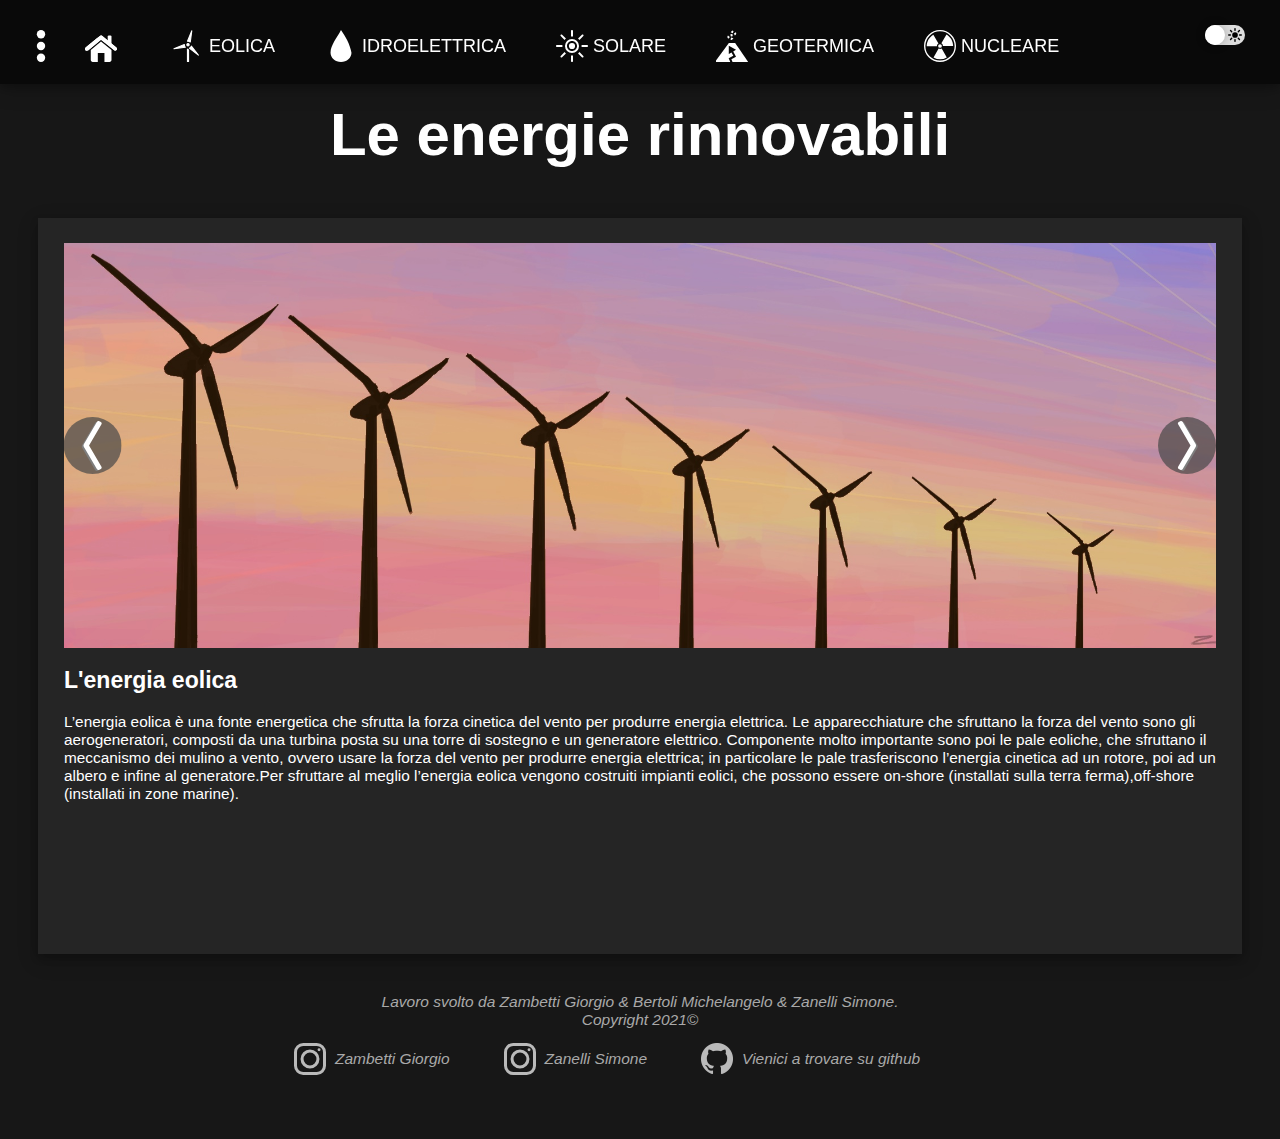
==== html/index.html @ 28c37259 "footer upgrade" ====
<!DOCTYPE html>
<html lang="it">
  <head>
    <meta charset="UTF-8" />
    <meta http-equiv="X-UA-Compatible" content="IE=edge" />
    <meta name="viewport" content="width=device-width, initial-scale=1.0" />
    <meta
      name="author"
      content="Zambetti Giorgio, Zanelli Simone & Bertoli Michelangelo"
    />
    <link rel="stylesheet" href="../css/header.css" />
    <link rel="shortcut icon" href="../images/earth.png" type="image/x-icon" />
    <link
      rel="stylesheet"
      id="csscolors"
      class="dark"
      href="../css/dark-theme.css"
    />
    <link rel="stylesheet" href="../css/site.css" />
    <script src="../js/theme-changer.js"></script>
    <script src="../js/header.js"></script>
    <script src="../js/more.js"></script>
    <title>Le energie rinnovabili</title>
    <script src="../js/image-viewer.js"></script>
  </head>
  <body onload="startTimer();">
    <header id="header">
      <nav id="header-nav" class="unselectable">
        <div id="header-nav-left">
          <ul>
            <li class="header-nav-item" id="header-seemore" onclick="more();">
              <img src="../images/see-more-icon.svg" alt="..." class="icon" />
            </li>
            <li class="header-nav-item">
              <a href="index.html"
                ><img
                  id="see-more-icon"
                  src="../images/home-icon.svg"
                  alt="home"
                  class="icon"
              /></a>
            </li>

            <li class="header-nav-item">
              <a href="energia-eolica.html"
                ><img
                  src="../images/wind-icon.svg"
                  alt="Pala eolica"
                  class="icon" /></a
              ><a href="energia-eolica.html">Eolica</a>
            </li>
            <li class="header-nav-item">
              <a href="energia-idroelettrica.html"
                ><img
                  src="../images/water-icon.svg"
                  alt="Goccia acqua"
                  class="icon" /></a
              ><a href="energia-idroelettrica.html">Idroelettrica</a>
            </li>
            <li class="header-nav-item">
              <a href="energia-solare.html"
                ><img src="../images/sun-icon.svg" alt="Sole" class="icon" /></a
              ><a href="energia-solare.html">Solare</a>
            </li>
            <li class="header-nav-item">
              <a href="energia-geotermica.html"
                ><img
                  src="../images/volcano-icon.svg"
                  alt="Vulcano"
                  class="icon" /></a
              ><a href="energia-geotermica.html">Geotermica</a>
            </li>
            <li class="header-nav-item">
              <a href="energia-nucleare.html"
                ><img
                  src="../images/nuclear-icon.svg"
                  class="icon"
                  alt="Simbolo del nucleare" /></a
              ><a href="energia-nucleare.html">Nucleare</a>
            </li>
            <li class="header-nav-item">
              <a href="combustione-fossile.html"
                ><img
                  src="../images/oil-icon.svg"
                  alt="Trivella"
                  class="icon" /></a
              ><a href="combustione-fossile.html">Combustione fossile</a>
            </li>
          </ul>
        </div>

        <div id="header-nav-right">
          <div id="theme-changer">
            <label class="toggle" for="Toggle">
              <input
                class="toggle-input"
                type="checkbox"
                id="Toggle"
                onchange="themeChange();"
              />
              <span class="toggle-fill">
                <img src="../images/dark-theme-icon.svg" alt="" />
                <img src="../images/light-theme-icon.svg" alt="" />
              </span>
            </label>
          </div>
        </div>
      </nav>

      <div id="header-menu">
        <ul>
          <li class="header-nav-item">
            <a href="energia-eolica.html"
              ><img
                src="../images/wind-icon.svg"
                alt="Pala eolica"
                class="icon" /></a
            ><a href="energia-eolica.html">Eolica</a>
            <ul class="header-menu-link">
              <li>
                <a href="energia-eolica.html#definizione">Definizione</a>
              </li>
              <li>
                <a href="energia-eolica.html#storia">Storia</a>
              </li>
              <li>
                <a href="energia-eolica.html#parchi">I parchi eolici</a>
              </li>
              <li>
                <a href="energia-eolica.html#domestia">Uso domestico</a>
              </li>
              <li>
                <a href="energia-eolica.html#ves">Vantaggi e Svantaggi</a>
              </li>
            </ul>
          </li>
          <li class="header-nav-item">
            <a href="energia-idroelettrica.html"
              ><img
                src="../images/water-icon.svg"
                alt="Goccia acqua"
                class="icon" /></a
            ><a href="energia-idroelettrica.html">Idroelettrica</a>
            <ul class="header-menu-link">
              <li>
                <a href="energia-idroelettrica.html#definizione">Definizione</a>
              </li>
              <li>
                <a href="energia-idroelettrica.html#storia">Storia</a>
              </li>
              <li>
                <a href="energia-idroelettrica.html#centrali"
                  >Centrali idroelettriche</a
                >
              </li>
              <li>
                <a href="energia-idroelettrica.html#ves"
                  >Vantaggi e Svantaggi</a
                >
              </li>
            </ul>
          </li>
          <li class="header-nav-item">
            <a href="energia-solare.html"
              ><img src="../images/sun-icon.svg" alt="Sole" class="icon" /></a
            ><a href="energia-solare.html">Solare</a>
            <ul class="header-menu-link">
              <li>
                <a href="energia-solare.html#descrizione">Definizione</a>
              </li>
              <li>
                <a href="energia-solare.html#storia">Storia</a>
              </li>
              <li>
                <a href="energia-solare.html#tipologie">Tecnologie</a>
              </li>
              <li>
                <a href="energia-solare.html#utilizzi">Utilizzi del solare</a>
              </li>
              <li>
                <a href="energia-solare.html#ves">Vantaggi e Svantaggi</a>
              </li>
            </ul>
          </li>
          <li class="header-nav-item">
            <a href="energia-geotermica.html"
              ><img
                src="../images/volcano-icon.svg"
                alt="Vulcano"
                class="icon" /></a
            ><a href="energia-geotermica.html">Geotermica</a> <br />
            <ul class="header-menu-link">
              <li>
                <a href="energia-geotermica.html#definizione">Definizione</a>
              </li>
              <li>
                <a href="energia-geotermica.html#storia">Storia</a>
              </li>
              <li>
                <a href="energia-geotermica.html#principio"
                  >Principio geotermico</a
                >
              </li>
              <li>
                <a href="energia-geotermica.html#tipologie">Tipologie</a>
              </li>
              <li>
                <a href="energia-geotermica.html#centrali"
                  >Centrali geotermiche</a
                >
              </li>
              <li>
                <a href="energia-geotermica.html#ves">Vantaggi e Svantaggi</a>
              </li>
            </ul>
          </li>
          <li class="header-nav-item">
            <a href="energia-nucleare.html"
              ><img
                src="../images/nuclear-icon.svg"
                class="icon"
                alt="Simbolo del nucleare" /></a
            ><a href="energia-nucleare.html">Nucleare</a>
            <ul class="header-menu-link">
              <li>
                <a href="energia-nucleare.html#definizione">Definizione</a>
              </li>
              <li>
                <a href="energia-nucleare.html#storia">Storia</a>
              </li>
              <li>
                <a href="energia-nucleare.html#reazioni">Reazioni nucleari</a>
              </li>
              <li>
                <a href="energia-nucleare.html#ves">Vantaggi e Svantaggi</a>
              </li>
            </ul>
          </li>
          <li class="header-nav-item">
            <a href="combustione-fossile.html"
              ><img
                src="../images/oil-icon.svg"
                alt="Trivella"
                class="icon" /></a
            ><a href="combustione-fossile.html">Combustione fossile</a>
            <ul class="header-menu-link">
              <li>
                <a href="combustione-fossile.html#definizione">Definizione</a>
              </li>
              <li>
                <a href="combustione-fossile.html#storia">Storia</a>
              </li>
              <li>
                <a href="combustione-fossile.html#categorie"
                  >Categorie di combustibili</a
                >
              </li>
              <li>
                <a href="combustione-fossile.html#ves">Vantaggi e Svantaggi</a>
              </li>
            </ul>
          </li>
        </ul>
      </div>
    </header>

    <div id="title">
      <h1>Le energie rinnovabili</h1>
    </div>

    <div id="content" onclick="closeMore();">
      <div class="section">
        <div id="changing-image-container">
          <img
            class="button-img"
            src="../images/next-image-icon.svg"
            onclick=" displayPreviousImage(true); "
            style="transform: scaleX(-1)"
            alt="immagine precedente"
          />
          <a href="energia-eolica.html" id="img-href">
            <img
              id="main-image"
              src="../images/pale-eoliche.jpg"
              alt="pale eoliche"
            />
          </a>
          <img
            class="button-img"
            src="../images/next-image-icon.svg"
            onclick="
          displayNextImage(true);"
            alt="immagine successiva"
          />
        </div>
        <h2 id="img-title">L'energia eolica</h2>
        <p id="img-p">
          L’energia eolica è una fonte energetica che sfrutta la forza cinetica
          del vento per produrre energia elettrica. Le apparecchiature che
          sfruttano la forza del vento sono gli aerogeneratori, composti da una
          turbina posta su una torre di sostegno e un generatore elettrico.
          Componente molto importante sono poi le pale eoliche, che sfruttano il
          meccanismo dei mulino a vento, ovvero usare la forza del vento per
          produrre energia elettrica; in particolare le pale trasferiscono
          l’energia cinetica ad un rotore, poi ad un albero e infine al
          generatore.Per sfruttare al meglio l’energia eolica vengono costruiti
          impianti eolici, che possono essere on-shore (installati sulla terra
          ferma),off-shore (installati in zone marine).
        </p>
      </div>
    </div>
    <footer>
      Lavoro svolto da Zambetti Giorgio & Bertoli Michelangelo & Zanelli Simone.
      <br />
      Copyright 2021&#169;
      <ul id="footer-content">
        <li>
          <div class="footer-element"></div>
          <a target="_blank" href="https://www.instagram.com/just_zambetti/">
              <img
              class="icon social-icon"
                src="../images/instagram-icon.svg"
                alt="Instagram"
              /></a>
            <span class="social-text">Zambetti Giorgio</span>
          </div>
        </li>
        <li>
          <div class="footer-element"></div>
          <a target="_blank" href="https://www.instagram.com/simonezanelli_/">
              <img
              class="icon social-icon"
                src="../images/instagram-icon.svg"
                alt="Instagram"
              /></a>
            <span class="social-text">Zanelli Simone</span>
          </div>
        </li>
        <li>
          <div class="footer-element"></div>
          <a target="_blank" href="https://github.com/FuriousTomatoes/">
              <img
              class="icon social-icon"
                src="../images/github-icon.png"
                alt="Instagram"
              /></a>
            <span class="social-text">Vienici a trovare su github</span>
          </div>
        </li>
      </ul>
    </footer>
  </body>
</html>
---- css/header.css ----
#header {
  z-index: 99;
  width: 100%;
  top: 0;
}
#header-nav {
  display: flex;
  overflow: hidden;
  z-index: 99;
  width: 100%;
}
#theme-changer {
  margin-right: 10px;
  padding-top: 20%;
}
#header-nav-left > ul {
  list-style-type: none;
}
#header-nav-left {
  float: left;
  overflow: hidden;
  max-height: 64px;
  padding-top: 15px;
}
#header-nav-right {
  float: left;
  max-height: 64px;
  padding: 5px 25px;
}
#header-nav ul {
  margin: 0;
}
#header-nav {
  max-height: 64px;
  padding: 10px 0;
  transition: 0.4s;
  position: fixed;
  width: 100%;
  top: 0;
  text-transform: uppercase;
  box-shadow: 0 4px 8px 0 rgba(0, 0, 0, 0.2), 0 6px 20px 0 rgba(0, 0, 0, 0.19);
}
div#header-menu {
  z-index: 99;
  top: 84px;
  display: none;
  position: fixed;
  transition: 0.4s;
  width: 100%;
}
#header-menu > ul {
  display: flex;
  flex-wrap: wrap;
}
#header-menu .icon {
  display: none;
}
.header-menu-link {
  list-style: none;
}
.header-nav-item {
  list-style: none;
  float: left;
  padding: 5px 25px;
  text-align: center;
  text-decoration: none;
  font-size: 18px;
}
#header-menu .header-nav-item {
  float: left;
  min-width: 230px;
  width: 15.15%;
  padding: 0;
}
#header a {
  text-decoration: none;
  display: inline;
  line-height: 32px;
}
#header a:hover {
  text-decoration: underline;
  cursor: pointer;
}
#header-menu > ul > li {
  display: block;
  float: left;
  text-align: left;
  width: 100%;
}
#img-menu-arrow {
  transform-origin: center center;
  animation: rotate 0.5s ease 0.5s 1 forwards;
  animation-delay: 0s;
  animation-duration: 0.5s;
  cursor: pointer;
  width: 16px;
}
.header-nav-item img {
  float: left;
  display: inline;
  width: 32px;
  height: 32px;
  margin-right: 5px;
  margin-bottom: 16px;
}

.toggle {
  width: 40px;
  height: 20px;
  border-radius: 20px;

  display: inline-block;
  cursor: pointer;
}
.toggle-input {
  display: none;
}
.toggle-fill {
  position: relative;
  width: 40px;
  height: 20px;
  border-radius: 20px;
  background: #dddddd;
  transition: background 0.2s;
  display: flex;
  justify-content: space-between; /*opzionale*/
  align-items: center;
}
.toggle-fill::after {
  content: "";
  position: absolute;
  top: 0;
  left: 0;
  height: 20px;
  width: 20px;
  background: #ffffff;
  box-shadow: 0 0 10px rgba(0, 0, 0, 0.25);
  border-radius: 20px;
  transition: transform 0.2s;
}
.toggle-input:checked ~ .toggle-fill {
  background: #141414;
}

.toggle-input:checked ~ .toggle-fill::after {
  transform: translateX(20px);
}
.header-menu-link {
  overflow: hidden;
  margin-left: 0;
  width: 100%;
  padding: 0;
  margin-bottom: 25px;
}

#header-nav-left > ul > .header-nav-item:nth-child(2) {
  margin-left: 20px;
}

#header-seemore {
  position: absolute;
  left: 0;
  cursor: pointer;
}

@media screen and (max-width: 580px) {
  #header-nav-left > ul > .header-nav-item {
    display: none;
  }
  #header-nav-left > ul > .header-nav-item:nth-of-type(1),
  #header-nav-left > ul > .header-nav-item:nth-of-type(2) {
    display: inline;
  }

  #header-nav {
    padding: 25px 0 !important;
    max-height: 54px;
  }
  #header-menu {
    top: 102px !important;
    transition: 0.4s;
  }
  .header-menu-link {
    display: none;
  }
  #header-menu .header-nav-item {
    float: none;
    width: 100%;
    margin-bottom: 16px;
  }
  .header-menu-link > li > a:link,
  :visited {
    color: #afafaf;
    text-decoration: none;
  }
  #header-menu .icon {
    display: inline;
  }
  #header-nav-right {
    padding-top: 15px;
  }
}
---- css/dark-theme.css ----
body {
  background-color: #171717;
  color: white;
}

.section {
  background-color: #252525;
}

#header-nav {
  background-color: #070707dd;
}

div#header-menu {
  background-color: #070707dd;
}

.header-nav-item > a {
  color: white;
}
.header-nav-item > a:hover {
  color: white;
}
footer {
  color: darkgray;
}

.header-menu-link > li > a:link,
:visited {
  color: #afafaf;
}

figure {
  background-color: #202020;
  border-color: #a5a7aa;
}
---- css/site.css ----
body {
  font-family: Arial, Helvetica, sans-serif;
  margin: 0;
  overflow-x: hidden;
  overflow-y: scroll;
  font-size: 1.2vw;
}
.section {
  width: 90%;
  padding: 2%;
  margin: 3% auto;
  box-shadow: 0 4px 8px 0 rgba(0, 0, 0, 0.2), 0 6px 20px 0 rgba(0, 0, 0, 0.19);
  overflow: hidden;
  z-index: 0;
}
.section > h2 {
  font-family: Tahoma, Verdana, sans-serif;
}
* {
  font-family: Arial, Helvetica, sans-serif;
}
#title {
  font-size: 30px;
  text-align: center;
  padding-top: 60px;
  z-index: 10;
  margin: auto;
}
#title > h1 {
  margin-bottom: 0;
}
#content {
  padding-top: 10px;
  transition: 0.4s;
}
.container {
  position: relative;
  overflow: auto;
  margin-bottom: 25px;
}

@media screen and (max-width: 580px) {
  #title {
    padding-top: 70px;
    transition: 0.4s;
    font-size: 7vw;
  }
  body {
    font-size: 2vh;
  }
}
@media screen and (max-width: 880px) {
  .chapter > .chapter-img {
    width: 100% !important;
  }
  .chapter > .chapter-paragraph {
    width: 100% !important;
  }
}

.unselectable {
  -webkit-touch-callout: none;
  -webkit-user-select: none;
  -khtml-user-select: none;
  -moz-user-select: none;
  -ms-user-select: none;
  user-select: none;
}

/*changing image*/
#main-image {
  width: 100%;
  display: block;
  position: relative;
  z-index: 0;
}
.button-img {
  z-index: 1;
  position: absolute;
  margin: auto;
  top: 0;
  bottom: 0;
  cursor: pointer;
  width: 5%;
}
.button-img:first-of-type {
  left: 0;
}
.button-img:last-of-type {
  right: 0;
}
#changing-image-container {
  position: relative;
  width: 100%;
  overflow: hidden;
  z-index: 0;
}

img {
  max-width: 100%;
}

.section > ol > li {
  margin-bottom: 20px;
}

/*Toggle*/
.toggle-fill > img {
  width: 14px;
}
.toggle-fill > img:first-of-type {
  margin-left: 3px;
}
.toggle-fill > img:last-of-type {
  margin-right: 3px;
}

/*Chapter*/
.chapter {
  display: flex;
  flex-wrap: wrap;
  align-items: flex-start;
  margin-bottom: 50px;
}
.chapter > h2 {
  width: 100%;
}
.chapter > .chapter-img {
  width: calc(35% - 16px);
}
.chapter:nth-child(even) > .chapter-paragraph {
  order: 1;
  width: 63%;
  margin-right: 2%;
}
.chapter:nth-child(odd) > .chapter-paragraph {
  margin-left: 2%;
  order: 2;
  width: 63%;
}
.chapter:nth-child(even) > .chapter-img {
  order: 2;
}
.chapter:nth-child(odd) > .chapter-img {
  order: 1;
}

/*figure*/
figure {
  margin: 0;
  padding: 3px;
  padding-bottom: 5px;
  border: 1px solid;
}
figure > figcaption {
  font-size: 15px;
  font-style: italic;
  text-align: center;
}
figure > img {
  width: 100%;
}

#img-p {
  min-height: 200px;
}

footer {
  text-align: center;
  font-size: 15.5px;
  font-style: italic;
  margin-bottom: 15px;
}
#footer-content {
  display: block;
  margin: auto;
  padding: 0;
  margin-bottom: 100px;
  list-style-type: none;
  width: 700px;
  margin-top:10px;
}
.social-icon {
  float: left;
  display: inline;
  width: 32px;
  padding: 4px;
  max-width: none;
  opacity: 0.7;
  margin-right: 5px;
}
.social-icon:hover {
  background-color: #f5f5f523;
  border-radius: 6px;
}
.social-text {
  float: left;
  line-height: 40px;
  vertical-align: top;
  margin-right: 50px;
}
.footer-element {
  overflow: hidden;
}
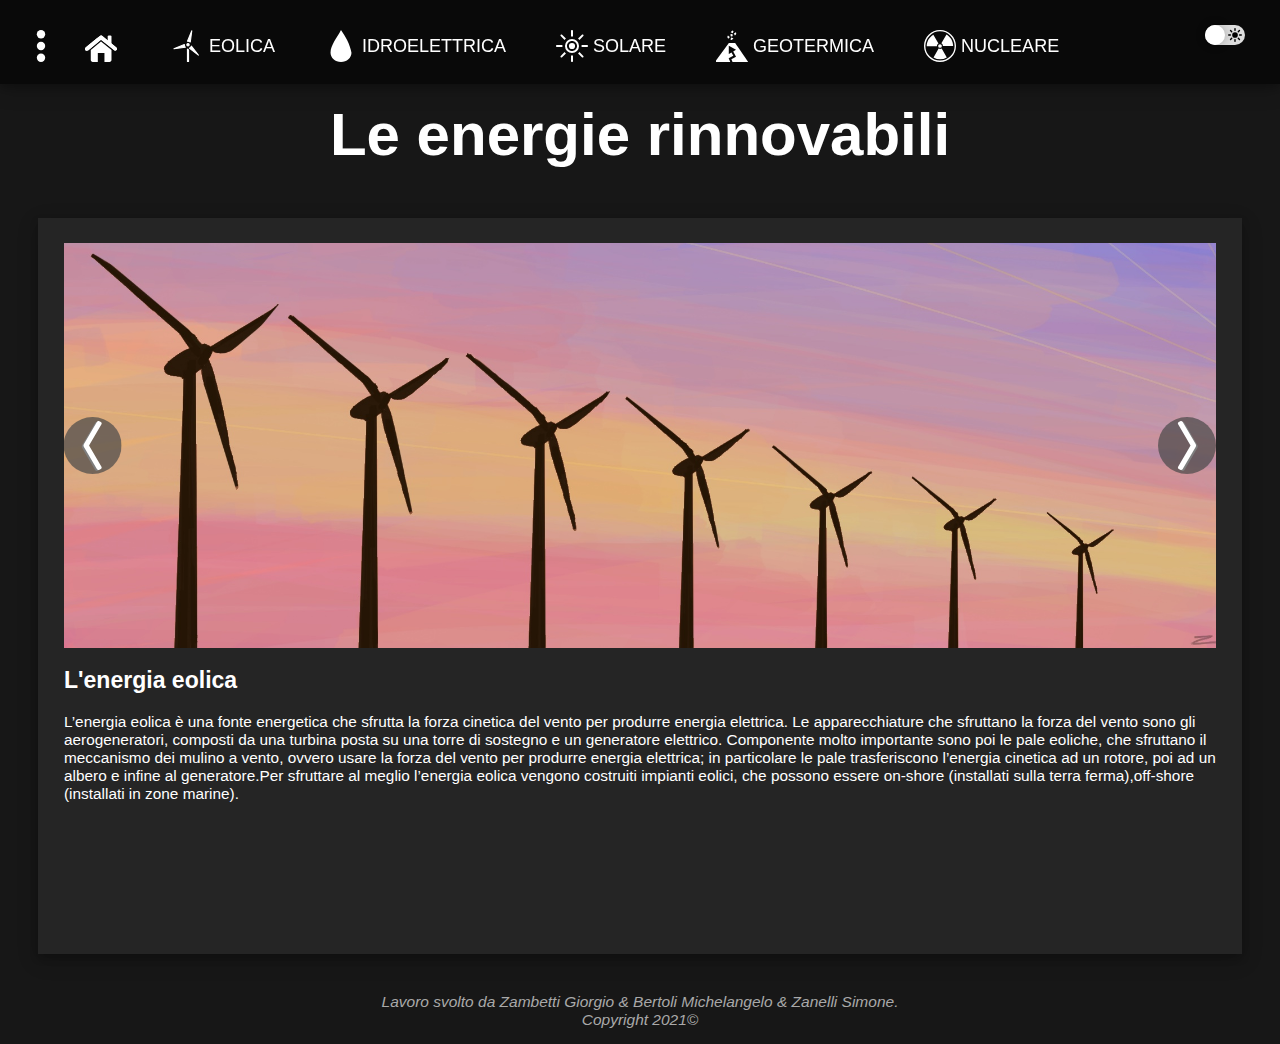
==== commit 78d75688: "seemore" ====
--- a/html/index.html
+++ b/html/index.html
@@ -28,8 +28,13 @@
       <nav id="header-nav" class="unselectable">
         <div id="header-nav-left">
           <ul>
-            <li class="header-nav-item" id="header-seemore" onclick="more();">
-              <img src="../images/see-more-icon.svg" alt="..." class="icon" />
+            <li class="header-nav-item" id="header-seemore">
+              <img
+                src="../images/see-more-icon.svg"
+                alt="..."
+                class="icon"
+                onclick="more();"
+              />
             </li>
             <li class="header-nav-item">
               <a href="index.html"
@@ -313,41 +318,6 @@
       Lavoro svolto da Zambetti Giorgio & Bertoli Michelangelo & Zanelli Simone.
       <br />
       Copyright 2021&#169;
-      <ul id="footer-content">
-        <li>
-          <div class="footer-element"></div>
-          <a target="_blank" href="https://www.instagram.com/just_zambetti/">
-              <img
-              class="icon social-icon"
-                src="../images/instagram-icon.svg"
-                alt="Instagram"
-              /></a>
-            <span class="social-text">Zambetti Giorgio</span>
-          </div>
-        </li>
-        <li>
-          <div class="footer-element"></div>
-          <a target="_blank" href="https://www.instagram.com/simonezanelli_/">
-              <img
-              class="icon social-icon"
-                src="../images/instagram-icon.svg"
-                alt="Instagram"
-              /></a>
-            <span class="social-text">Zanelli Simone</span>
-          </div>
-        </li>
-        <li>
-          <div class="footer-element"></div>
-          <a target="_blank" href="https://github.com/FuriousTomatoes/">
-              <img
-              class="icon social-icon"
-                src="../images/github-icon.png"
-                alt="Instagram"
-              /></a>
-            <span class="social-text">Vienici a trovare su github</span>
-          </div>
-        </li>
-      </ul>
     </footer>
   </body>
 </html>
--- a/css/header.css
+++ b/css/header.css
@@ -160,6 +160,9 @@
 #header-seemore {
   position: absolute;
   left: 0;
+}
+
+.icon {
   cursor: pointer;
 }
 
--- a/css/site.css
+++ b/css/site.css
@@ -55,6 +55,15 @@
   }
   .chapter > .chapter-paragraph {
     width: 100% !important;
+  }
+    body {
+    font-size: 2.5vh;
+  }
+}
+@media screen and (max-width: 1150px)
+{
+  body{
+   font-size: 3vh;
   }
 }
 
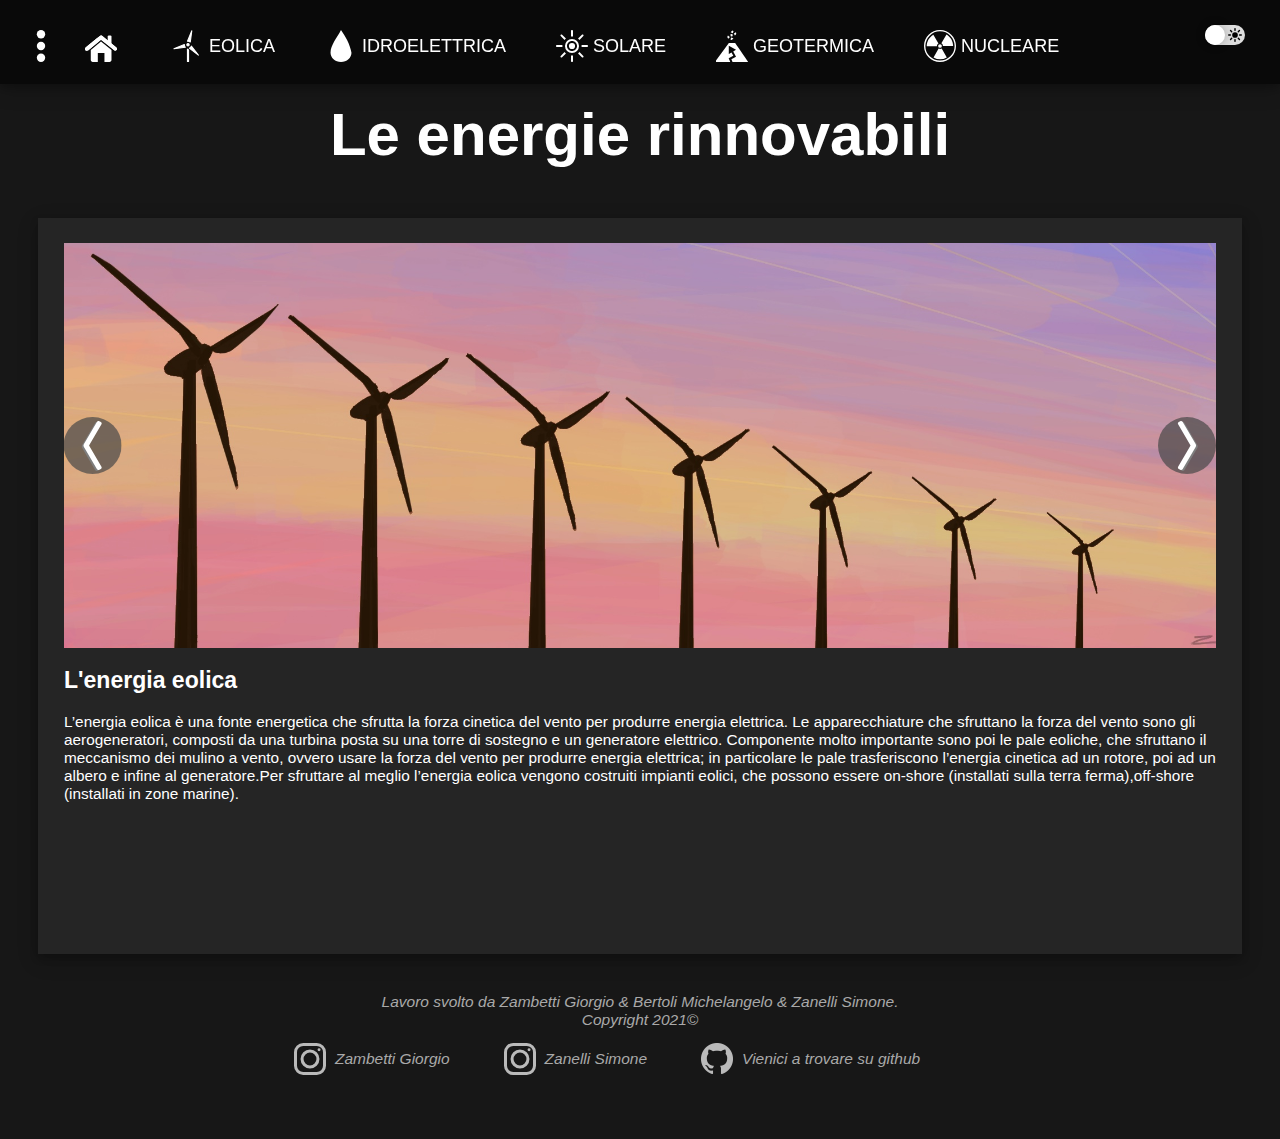
==== commit 6545ba38: "Merge branch 'main' of https://github.com/FuriousTomatoes/CivicsWebsite into main" ====
--- a/html/index.html
+++ b/html/index.html
@@ -318,6 +318,41 @@
       Lavoro svolto da Zambetti Giorgio & Bertoli Michelangelo & Zanelli Simone.
       <br />
       Copyright 2021&#169;
+      <ul id="footer-content">
+        <li>
+          <div class="footer-element"></div>
+          <a target="_blank" href="https://www.instagram.com/just_zambetti/">
+              <img
+              class="icon social-icon"
+                src="../images/instagram-icon.svg"
+                alt="Instagram"
+              /></a>
+            <span class="social-text">Zambetti Giorgio</span>
+          </div>
+        </li>
+        <li>
+          <div class="footer-element"></div>
+          <a target="_blank" href="https://www.instagram.com/simonezanelli_/">
+              <img
+              class="icon social-icon"
+                src="../images/instagram-icon.svg"
+                alt="Instagram"
+              /></a>
+            <span class="social-text">Zanelli Simone</span>
+          </div>
+        </li>
+        <li>
+          <div class="footer-element"></div>
+          <a target="_blank" href="https://github.com/FuriousTomatoes/">
+              <img
+              class="icon social-icon"
+                src="../images/github-icon.png"
+                alt="Instagram"
+              /></a>
+            <span class="social-text">Vienici a trovare su github</span>
+          </div>
+        </li>
+      </ul>
     </footer>
   </body>
 </html>
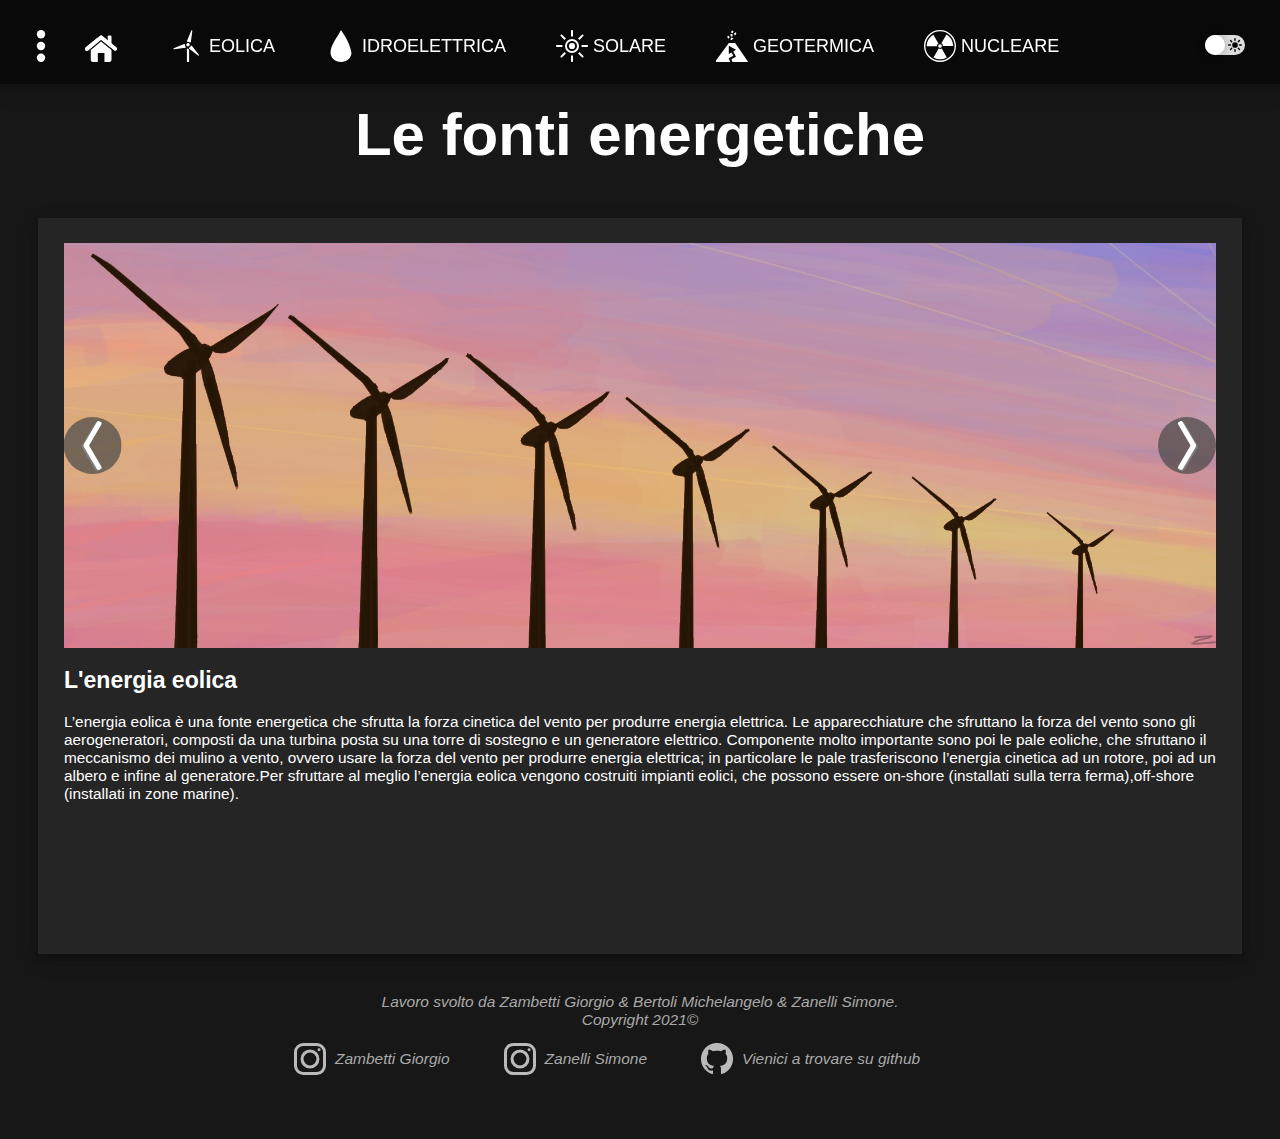
==== commit 88ec0d0d: "FINAL CHANGES?" ====
--- a/html/index.html
+++ b/html/index.html
@@ -28,13 +28,8 @@
       <nav id="header-nav" class="unselectable">
         <div id="header-nav-left">
           <ul>
-            <li class="header-nav-item" id="header-seemore">
-              <img
-                src="../images/see-more-icon.svg"
-                alt="..."
-                class="icon"
-                onclick="more();"
-              />
+            <li class="header-nav-item" id="header-seemore" onclick="more();">
+              <img src="../images/see-more-icon.svg" alt="..." class="icon" />
             </li>
             <li class="header-nav-item">
               <a href="index.html"
@@ -270,7 +265,7 @@
     </header>
 
     <div id="title">
-      <h1>Le energie rinnovabili</h1>
+      <h1>Le fonti energetiche</h1>
     </div>
 
     <div id="content" onclick="closeMore();">
--- a/css/header.css
+++ b/css/header.css
@@ -160,12 +160,11 @@
 #header-seemore {
   position: absolute;
   left: 0;
-}
-
-.icon {
-  cursor: pointer;
-}
-
+  cursor: pointer;
+}
+#header-nav-right {
+  padding-top: 15px;
+}
 @media screen and (max-width: 580px) {
   #header-nav-left > ul > .header-nav-item {
     display: none;
--- a/css/site.css
+++ b/css/site.css
@@ -56,14 +56,13 @@
   .chapter > .chapter-paragraph {
     width: 100% !important;
   }
-    body {
+  body {
     font-size: 2.5vh;
   }
 }
-@media screen and (max-width: 1150px)
-{
-  body{
-   font-size: 3vh;
+@media screen and (max-width: 1150px) {
+  body {
+    font-size: 3vh;
   }
 }
 
@@ -82,6 +81,7 @@
   display: block;
   position: relative;
   z-index: 0;
+  transition: 0.4s ease;
 }
 .button-img {
   z-index: 1;
@@ -187,7 +187,7 @@
   margin-bottom: 100px;
   list-style-type: none;
   width: 700px;
-  margin-top:10px;
+  margin-top: 10px;
 }
 .social-icon {
   float: left;
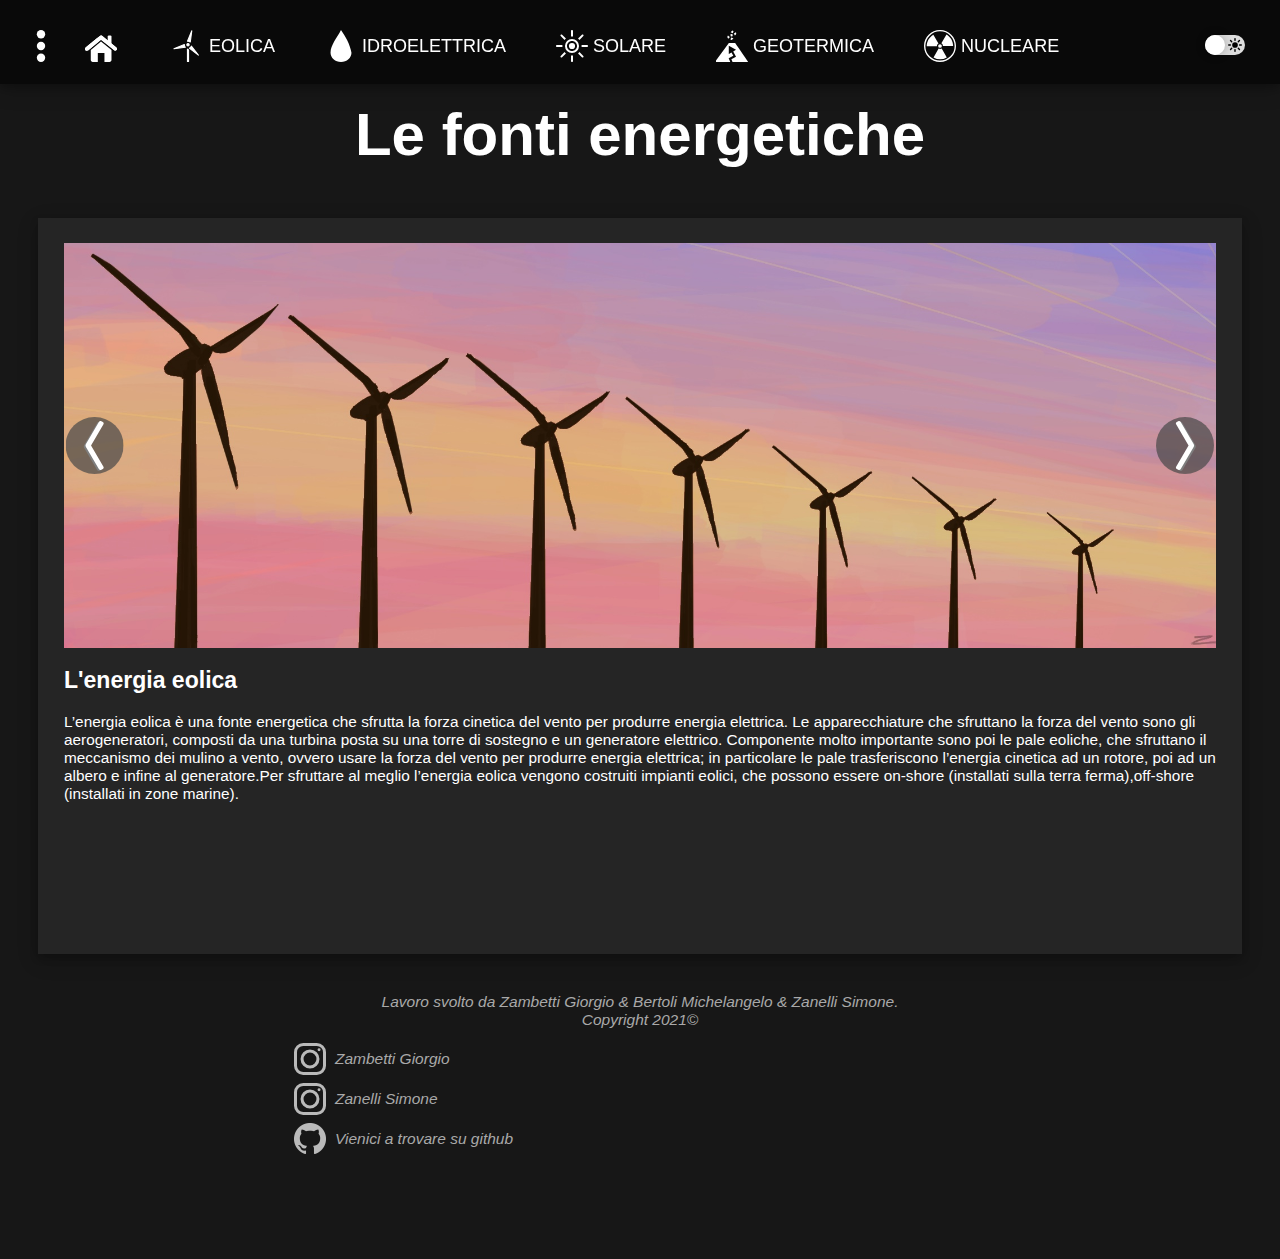
==== commit 16074af9: "final changes ???" ====
--- a/html/index.html
+++ b/html/index.html
@@ -28,8 +28,13 @@
       <nav id="header-nav" class="unselectable">
         <div id="header-nav-left">
           <ul>
-            <li class="header-nav-item" id="header-seemore" onclick="more();">
-              <img src="../images/see-more-icon.svg" alt="..." class="icon" />
+            <li class="header-nav-item" id="header-seemore">
+              <img
+                src="../images/see-more-icon.svg"
+                alt="..."
+                class="icon"
+                onclick="more();"
+              />
             </li>
             <li class="header-nav-item">
               <a href="index.html"
@@ -315,7 +320,7 @@
       Copyright 2021&#169;
       <ul id="footer-content">
         <li>
-          <div class="footer-element"></div>
+          <div class="footer-element">
           <a target="_blank" href="https://www.instagram.com/just_zambetti/">
               <img
               class="icon social-icon"
@@ -326,7 +331,7 @@
           </div>
         </li>
         <li>
-          <div class="footer-element"></div>
+          <div class="footer-element">
           <a target="_blank" href="https://www.instagram.com/simonezanelli_/">
               <img
               class="icon social-icon"
@@ -337,7 +342,7 @@
           </div>
         </li>
         <li>
-          <div class="footer-element"></div>
+          <div class="footer-element">
           <a target="_blank" href="https://github.com/FuriousTomatoes/">
               <img
               class="icon social-icon"
--- a/css/header.css
+++ b/css/header.css
@@ -160,6 +160,9 @@
 #header-seemore {
   position: absolute;
   left: 0;
+}
+
+.icon {
   cursor: pointer;
 }
 #header-nav-right {
--- a/css/site.css
+++ b/css/site.css
@@ -93,10 +93,10 @@
   width: 5%;
 }
 .button-img:first-of-type {
-  left: 0;
+  left: 2px;
 }
 .button-img:last-of-type {
-  right: 0;
+  right: 2px;
 }
 #changing-image-container {
   position: relative;
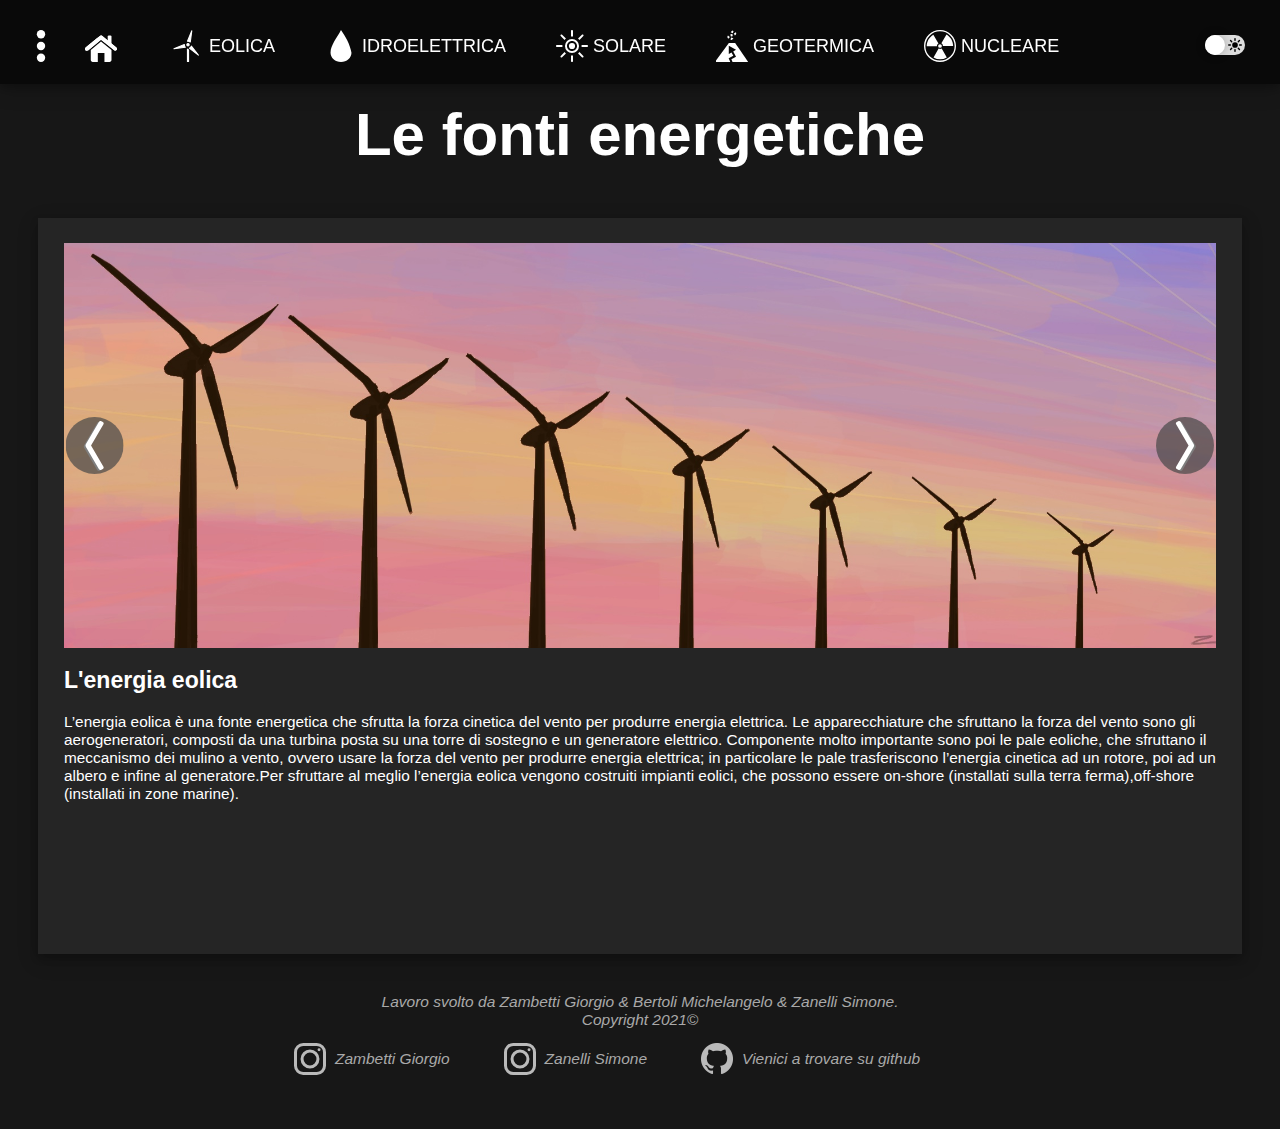
==== commit c3a5f5cd: "Final countpush" ====
--- a/html/index.html
+++ b/html/index.html
@@ -320,37 +320,31 @@
       Copyright 2021&#169;
       <ul id="footer-content">
         <li>
-          <div class="footer-element">
           <a target="_blank" href="https://www.instagram.com/just_zambetti/">
-              <img
+            <img
               class="icon social-icon"
-                src="../images/instagram-icon.svg"
-                alt="Instagram"
-              /></a>
-            <span class="social-text">Zambetti Giorgio</span>
-          </div>
+              src="../images/instagram-icon.svg"
+              alt="Instagram"
+          /></a>
+          <span class="social-text">Zambetti Giorgio</span>
         </li>
         <li>
-          <div class="footer-element">
           <a target="_blank" href="https://www.instagram.com/simonezanelli_/">
-              <img
+            <img
               class="icon social-icon"
-                src="../images/instagram-icon.svg"
-                alt="Instagram"
-              /></a>
-            <span class="social-text">Zanelli Simone</span>
-          </div>
+              src="../images/instagram-icon.svg"
+              alt="Instagram"
+          /></a>
+          <span class="social-text">Zanelli Simone</span>
         </li>
         <li>
-          <div class="footer-element">
           <a target="_blank" href="https://github.com/FuriousTomatoes/">
-              <img
+            <img
               class="icon social-icon"
-                src="../images/github-icon.png"
-                alt="Instagram"
-              /></a>
-            <span class="social-text">Vienici a trovare su github</span>
-          </div>
+              src="../images/github-icon.png"
+              alt="Instagram"
+          /></a>
+          <span class="social-text">Vienici a trovare su github</span>
         </li>
       </ul>
     </footer>
